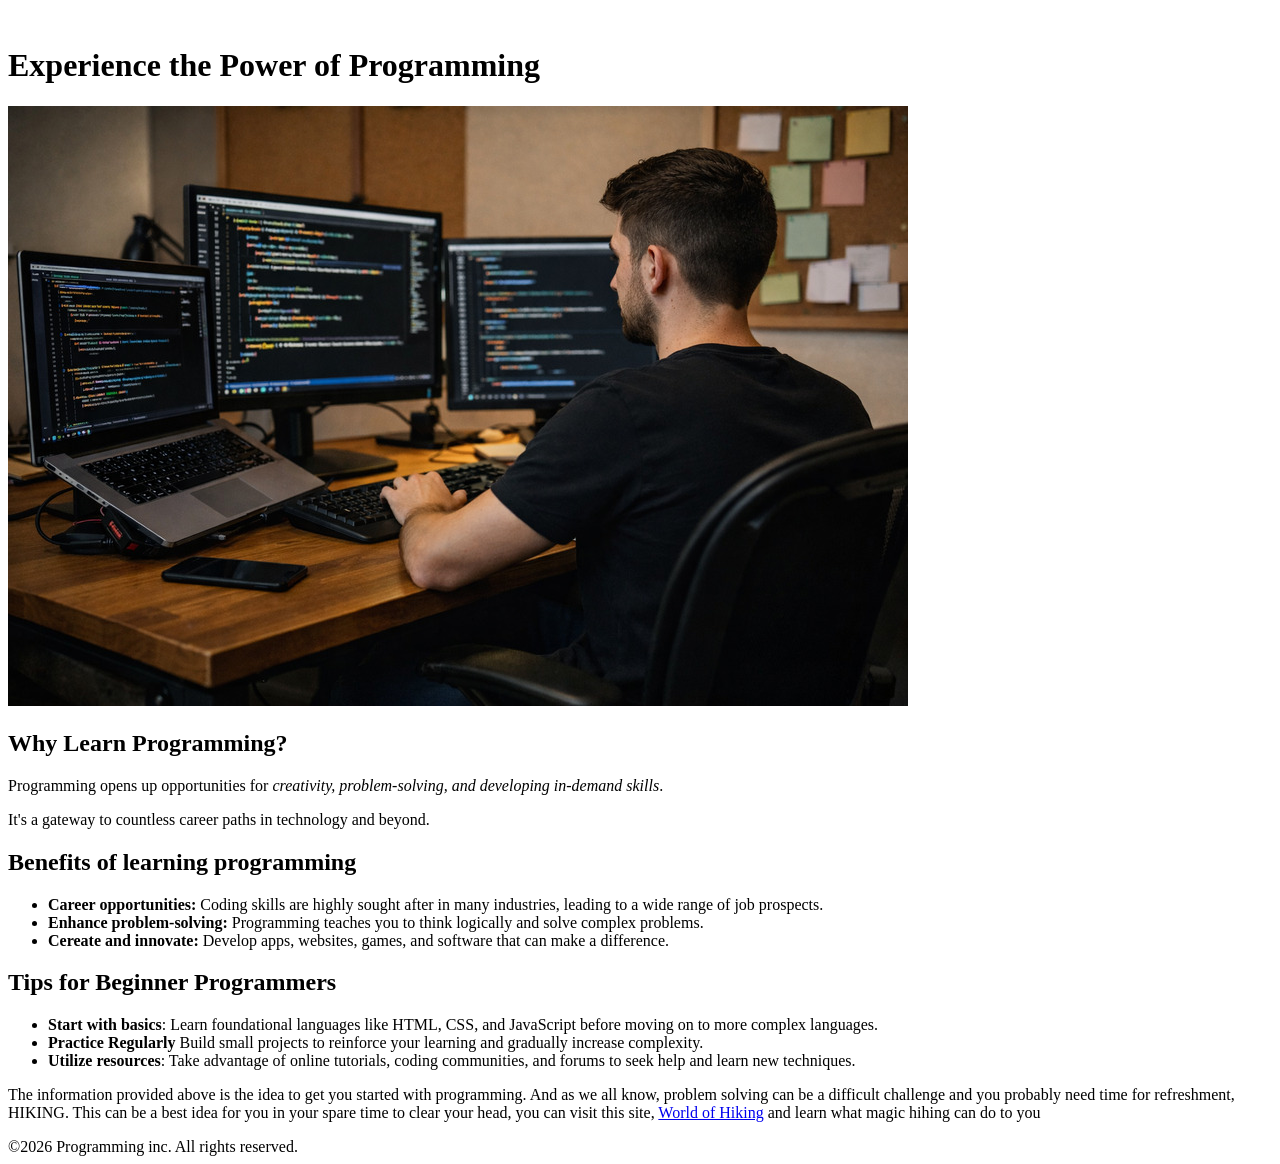
==== index2.html @ cabd9404 "My first webpahe commit" ====
<!DOCTYPE html>

<html lang="en">
    <head>
        <meta charset="UTF-8">
        <title>Reabetswe Second Webpage</title>
    </head>

    <body>
        <header>
            <img src="images/output2.svg" alt="">
        </header>
        
        <main>
            <h1>Experience the Power of Programming</h1>

            <img src="images/index22.jpg" alt="best IT logos">

            <section>
                <h2>Why Learn Programming?</h2>
                <p>Programming opens up opportunities for <em>creativity, problem-solving, and developing in-demand skills</em>.</p>
                <p>It's a gateway to countless career paths in technology and beyond.</p>                
            </section>
            
            <section>
            <h2>Benefits of learning programming</h2>
                <ul>
                <li><strong>Career opportunities:</strong> Coding skills are highly sought after in many industries, leading to a wide range of job prospects.</li>
                <li><strong>Enhance problem-solving:</strong> Programming teaches you to think logically and solve complex problems.</li>
                <li><strong>Cereate and innovate:</strong> Develop apps, websites, games, and software that can make a difference.</li>
                </ul>
            </section>

            <section>
            <h2>Tips for Beginner Programmers</h2>
                <ul>
                    <li><Strong>Start with basics</Strong>: Learn foundational languages like HTML, CSS, and JavaScript before moving on to more complex languages.</li>
                    <li><strong>Practice Regularly</strong> Build small projects to reinforce your learning and gradually increase complexity.</li>
                    <li><strong>Utilize resources</strong>: Take advantage of online tutorials, coding communities, and forums to seek help and learn new techniques.</li>
                </ul>
            </section>

            <section>
                <p> The information provided above is the idea to get you started with programming. And as we all know, problem solving can be a difficult challenge and you
                probably need time for refreshment, HIKING. This can be a best idea for you in your spare time to clear your head, you can visit this site, <a href="index.html">World of Hiking</a>
                and learn what magic hihing can do to you</p>  
                <p></p>  
            </section>

        </main>
        <footer>
            ©2026 Programming inc. All rights reserved.
        </footer>

    </body>

    </html>
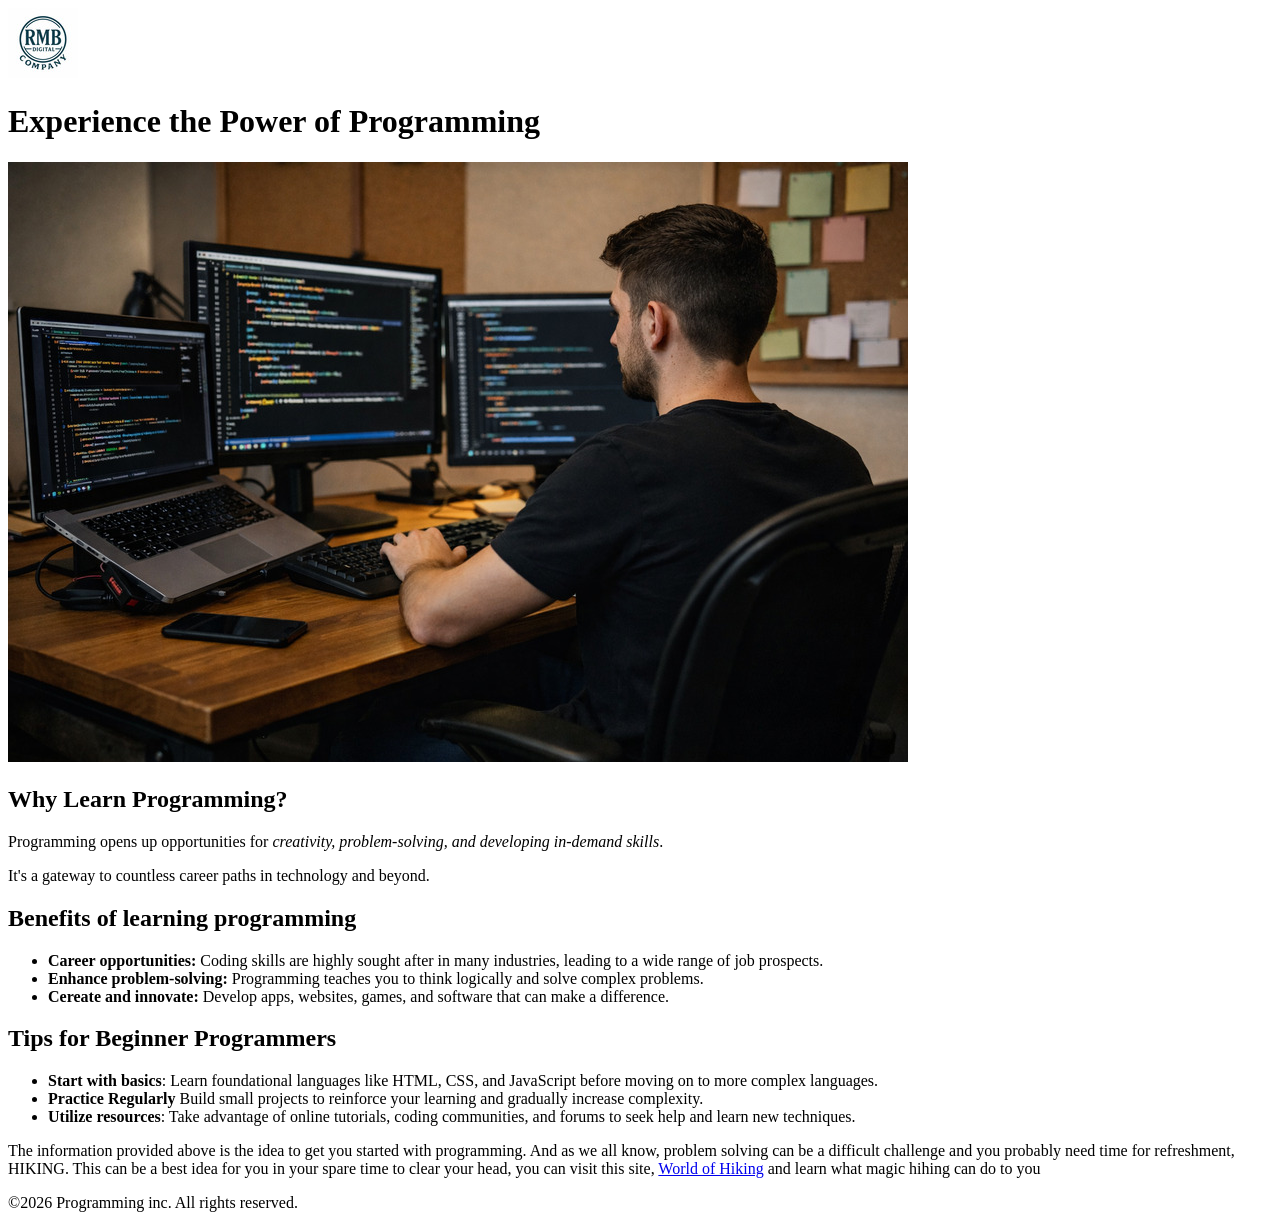
==== commit 714f5c24: "added some logos to my webpages and also use css to move them to the middles" ====
--- a/index2.html
+++ b/index2.html
@@ -8,7 +8,7 @@
 
     <body>
         <header>
-            <img src="images/output2.svg" alt="">
+            <img src="images/output1111.jpg" alt="">
         </header>
         
         <main>
@@ -54,4 +54,6 @@
 
     </body>
 
-    </html>+    </html>
+
+    <!-- I really love this webpage -->
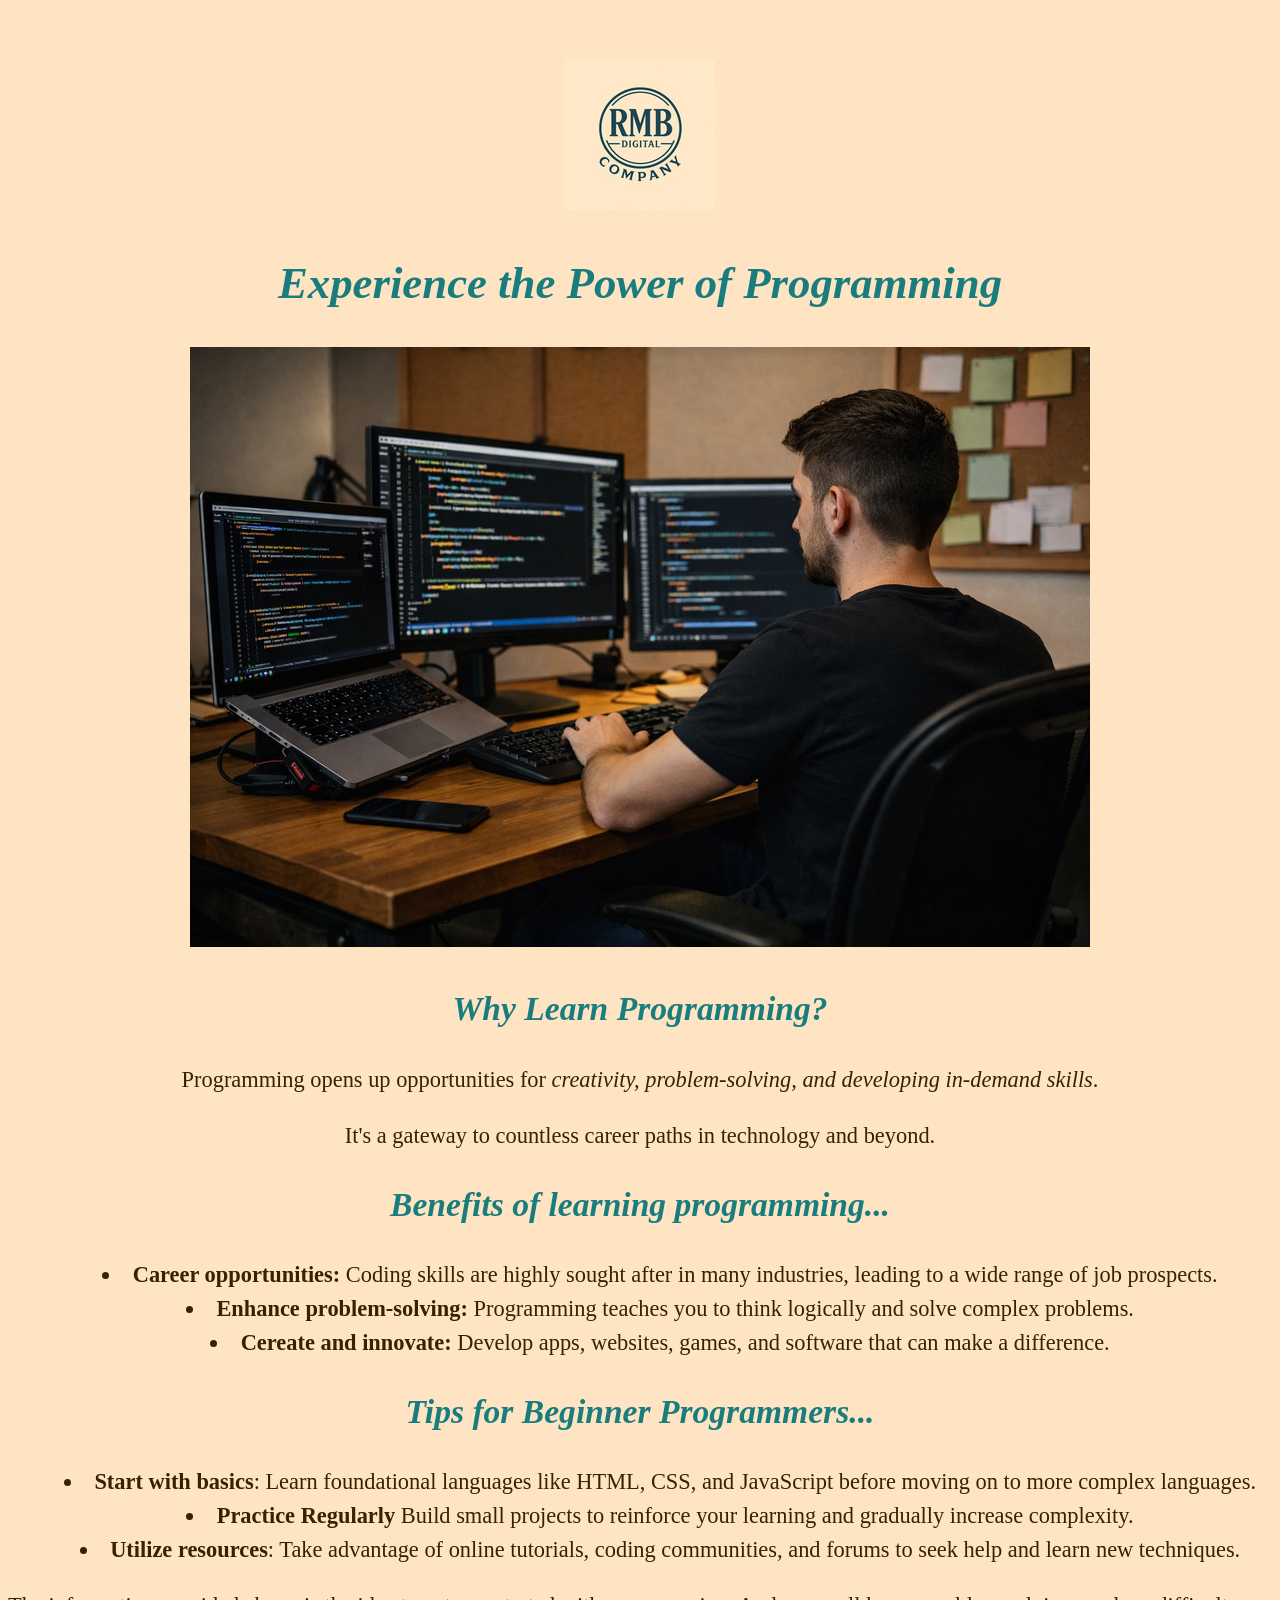
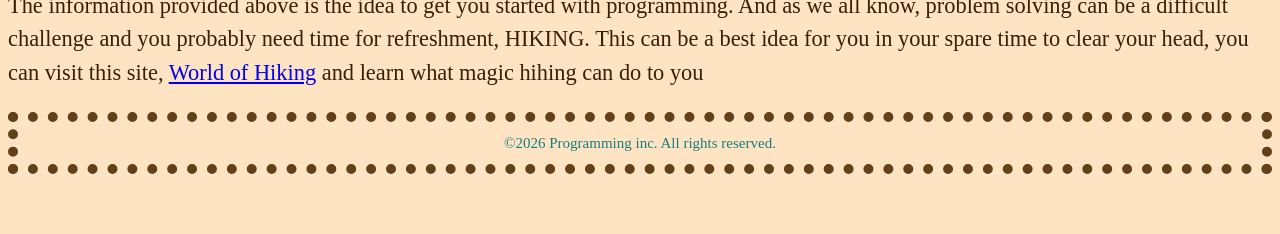
==== commit 6623a420: "commit for making 2nd css editing on programming webpage" ====
--- a/index2.html
+++ b/index2.html
@@ -4,11 +4,12 @@
     <head>
         <meta charset="UTF-8">
         <title>Reabetswe Second Webpage</title>
+        <link href="css/style2.css" rel="stylesheet">
     </head>
 
     <body>
         <header>
-            <img src="images/output1111.jpg" alt="">
+            <img src="images/resized212.jpg" alt="">
         </header>
         
         <main>
@@ -23,7 +24,7 @@
             </section>
             
             <section>
-            <h2>Benefits of learning programming</h2>
+            <h2>Benefits of learning programming...</h2>
                 <ul>
                 <li><strong>Career opportunities:</strong> Coding skills are highly sought after in many industries, leading to a wide range of job prospects.</li>
                 <li><strong>Enhance problem-solving:</strong> Programming teaches you to think logically and solve complex problems.</li>
@@ -32,7 +33,7 @@
             </section>
 
             <section>
-            <h2>Tips for Beginner Programmers</h2>
+            <h2>Tips for Beginner Programmers...</h2>
                 <ul>
                     <li><Strong>Start with basics</Strong>: Learn foundational languages like HTML, CSS, and JavaScript before moving on to more complex languages.</li>
                     <li><strong>Practice Regularly</strong> Build small projects to reinforce your learning and gradually increase complexity.</li>
@@ -41,7 +42,7 @@
             </section>
 
             <section>
-                <p> The information provided above is the idea to get you started with programming. And as we all know, problem solving can be a difficult challenge and you
+                <p class="hiking"> The information provided above is the idea to get you started with programming. And as we all know, problem solving can be a difficult challenge and you
                 probably need time for refreshment, HIKING. This can be a best idea for you in your spare time to clear your head, you can visit this site, <a href="index.html">World of Hiking</a>
                 and learn what magic hihing can do to you</p>  
                 <p></p>  
--- a/css/style2.css
+++ b/css/style2.css
@@ -0,0 +1,37 @@
+body {
+    text-align: center;
+    font-family: serif;
+    font-size: 1.4rem;
+    line-height: 1.5;
+    margin-block: 60px;
+    background-color: bisque;
+}
+
+h1 {
+    font-style: oblique;
+    color:rgb(26, 125, 125);
+}
+
+h2 {
+    font-style: oblique;
+    color:rgb(26, 125, 125)
+}
+
+section {
+    color: rgb(56, 32, 2);
+}
+
+ul {
+    list-style-position: inside;
+}
+
+.hiking {
+    text-align: left;
+}
+
+footer {
+    color:rgb(26, 125, 125);
+    font-size: 15px;
+    border: 10px dotted rgb(98, 65, 24);
+    padding: 10px 10px;
+}
